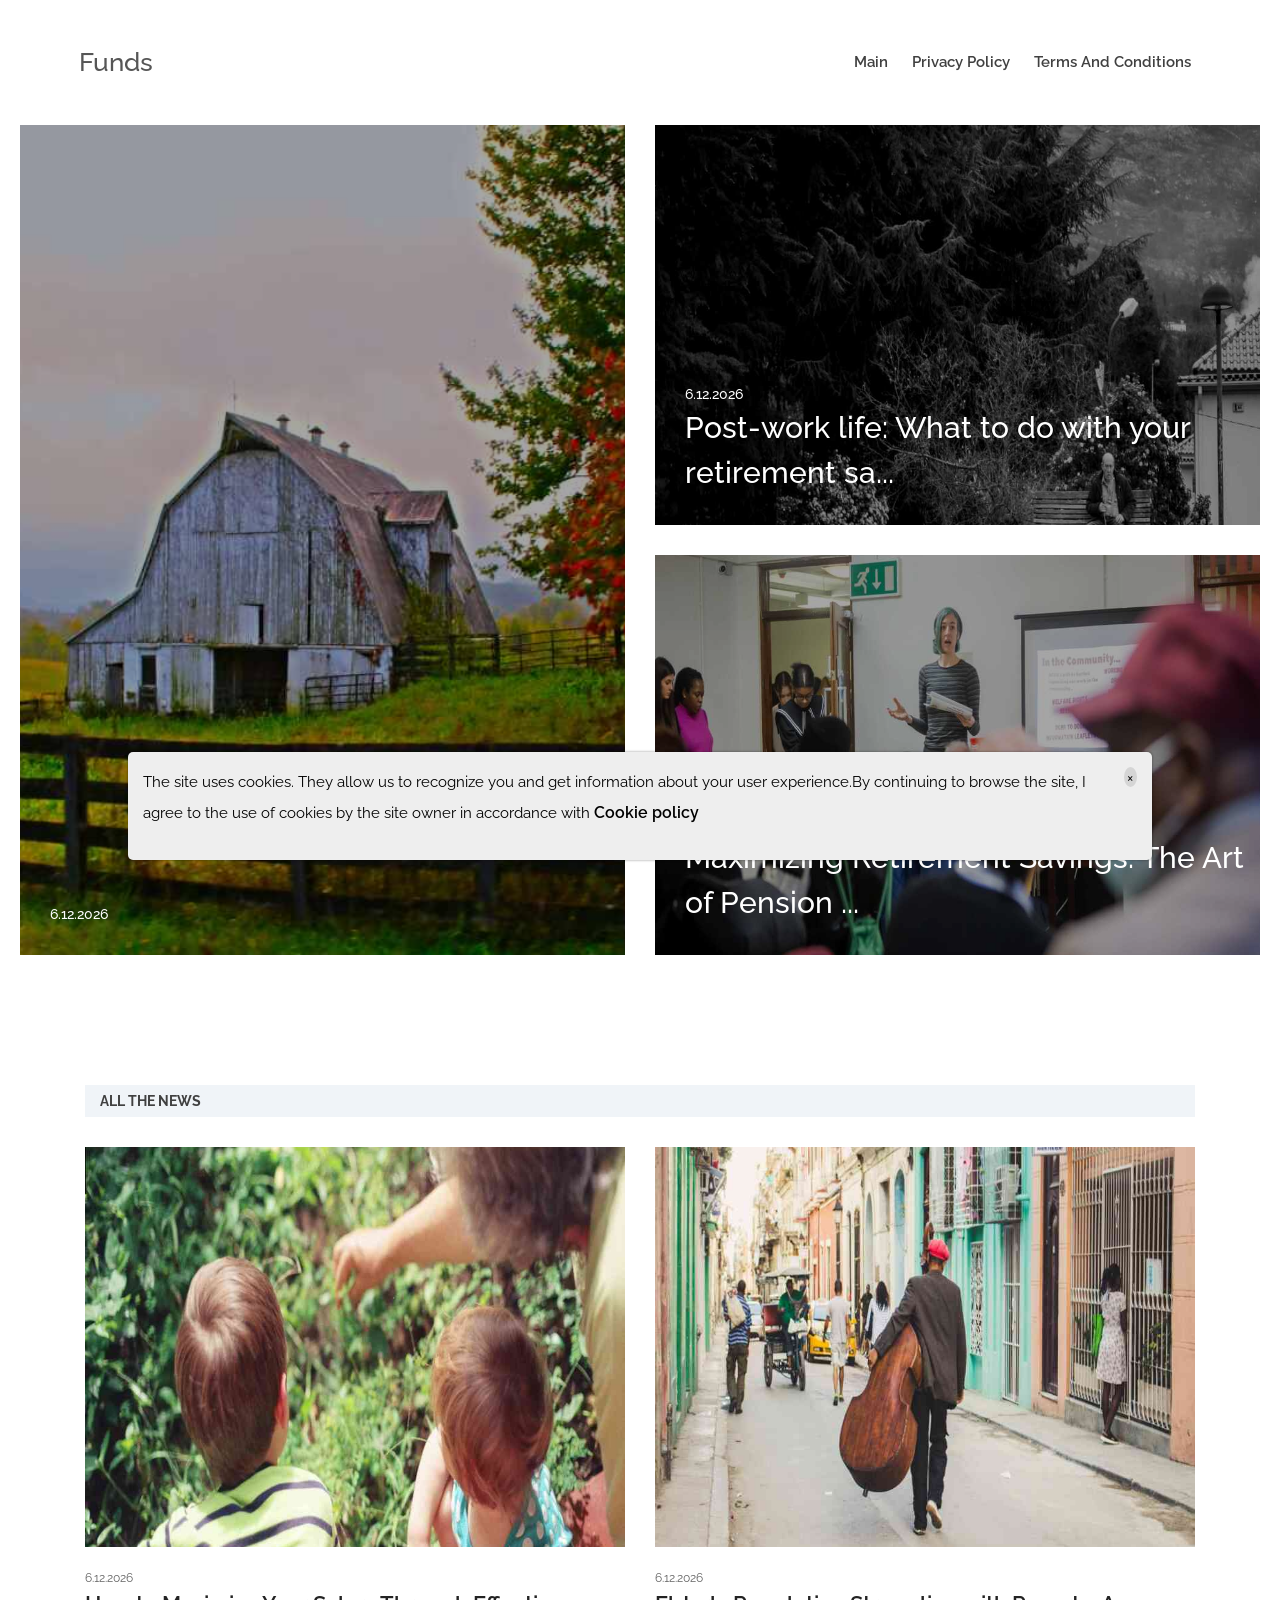
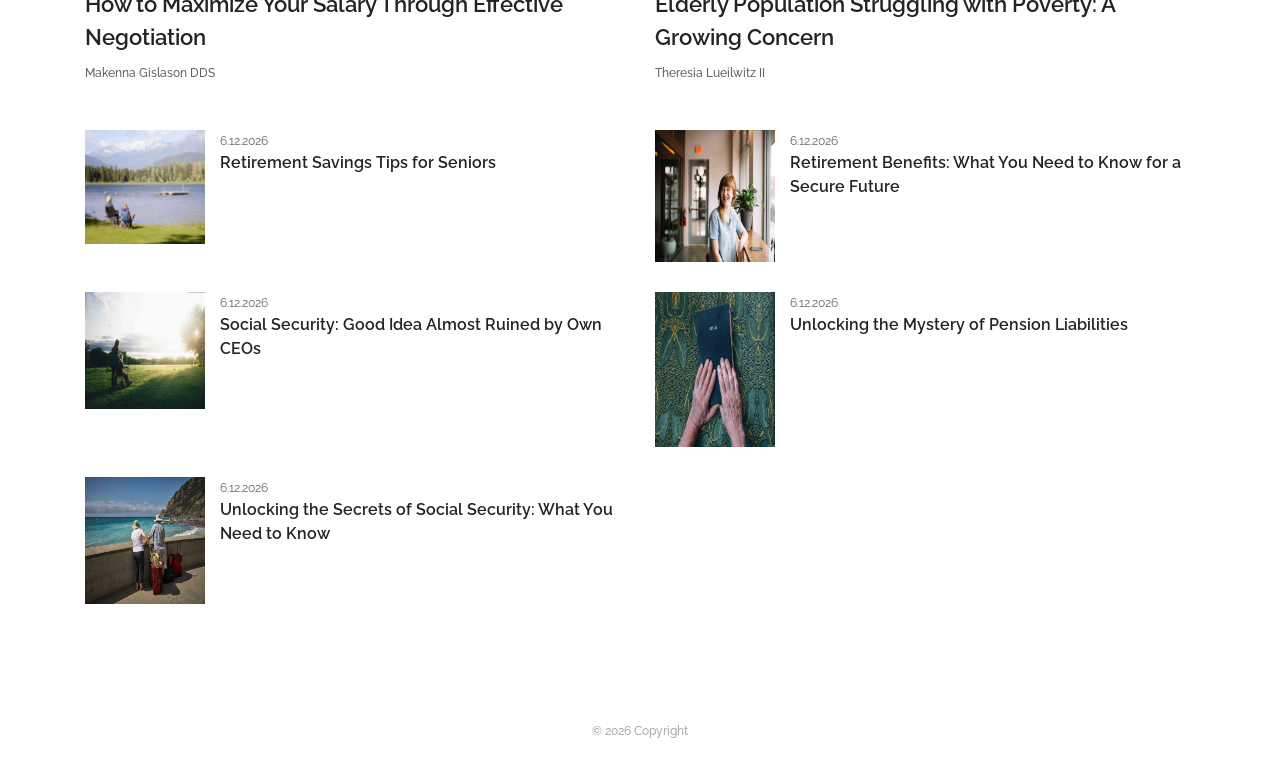
==== index.html @ 052786e4 "add static" ====
<!DOCTYPE html>
<html lang="en">
  <head>
    <meta charset="UTF-8" />
    <meta name="description" content="" />
    <meta http-equiv="X-UA-Compatible" content="IE=edge" />
    <meta name="viewport" content="width=device-width, initial-scale=1, shrink-to-fit=no" />

     
    <title>Main</title>
    <link rel="stylesheet" href="style.css" />
    <script>
      const currentDate = new Date();
      const day = currentDate.getDate();
      const month = currentDate.getMonth() + 1; // Месяцы начинаются с 0, поэтому добавляем 1
      const year = currentDate.getFullYear();

      const formattedDate = `${day}.${month}.${year}`;
    </script>
  </head>

  <body>
    <header class="header-area">
      <!-- Navbar Area -->
      <div class="newsbox-main-menu">
        <div class="classy-nav-container breakpoint-off">
          <div class="container-fluid">
            <!-- Menu -->
            <nav class="classy-navbar justify-content-between" id="newsboxNav">
              <!-- Nav brand -->
              <a href="index.html" class="nav-brand">Funds</a>

              <div class="classy-navbar-toggler">
                <span class="navbarToggler"><span></span><span></span><span></span></span>
              </div>

              <div class="classy-menu">
                <div class="classycloseIcon">
                  <div class="cross-wrap"><span class="top"></span><span class="bottom"></span></div>
                </div>

                <div class="classynav">
                  <ul>
                    <li><a href="index.html">Main</a></li>
                    <li><a href="policy.html">Privacy policy</a></li>
                    <li><a href="terms.html">Terms and conditions</a></li>
                  </ul>
                </div>
              </div>
            </nav>
          </div>
        </div>
      </div>
    </header>

    <div class="hero-area">
      <div class="hero-post-slides owl-carousel" style="display: block">
        <div class="single-slide">
          <div class="container-fluid">
            <div class="row">
              <div class="col-12 col-md-6">
                
                <div class="single-blog-post style-1">
                  <div class="blog-thumbnail bg-overlay">
                    <a href="X9coXWkHnfxTGCRBLk64l.html"><img src="./assets/images/bulksplash-amybethreed-8hrr0ifz6qa.jpg" alt="" style="width: 100%; object-fit: cover; height: 830px" /></a>
                  </div>

                  <div class="blog-content">
                    <span class="post-date">
                      <script>
                        document.write(formattedDate);
                      </script>
                    </span>
                   
                  </div>
                </div>
                

              </div>

              <div class="col-12 col-md-6">
                
                <div class="single-blog-post style-1 mb-30">
                  <div class="blog-thumbnail bg-overlay">
                    <a href="nvn5OcPuZSY.html"><img src="./assets/images/bulksplash-soph_dacosta-3axoulylhne.jpg" alt="" style="width: 100%; object-fit: cover; height: 400px" /></a>
                  </div>

                  <div class="blog-content">
                    <span class="post-date">
                      <script>
                        document.write(formattedDate);
                      </script>
                    </span>
                    <a href="nvn5OcPuZSY.html" class="post-title">Post-work life: What to do with your retirement sa...</a>
                  </div>
                </div>
                

                <div class="single-blog-post style-1 mb-30">
                  <div class="blog-thumbnail bg-overlay">
                    <a href="eeada400564b3f926e16544812fa355c.html"><img src="./assets/images/bulksplash-ageing_better-n0cycewiilw.jpg" alt="" style="width: 100%; object-fit: cover; height: 400px" /></a>
                  </div>

                  <div class="blog-content">
                    <span class="post-date">
                      <script>
                        document.write(formattedDate);
                      </script>
                    </span>
                    <a href="eeada400564b3f926e16544812fa355c.html" class="post-title">Maximizing Retirement Savings: The Art of Pension ...</a>
                  </div>
                </div>
                

              </div>
            </div>
          </div>
        </div>
      </div>
    </div>

    <section class="intro-news-area section-padding-100-0 mb-70">
      <div class="container">
        <div class="row justify-content-center">
          <div class="col-12 col-lg-12">
            <div class="intro-news-tab">
              <div class="intro-news-filter d-flex justify-content-between">
                <h6>All the news</h6>
              </div>

              <div class="tab-content" id="nav-tabContent">
                <div class="tab-pane fade show active" id="nav-1" role="tabpanel" aria-labelledby="nav1">
                  <div class="row">
                    
                    <div class="col-12 col-sm-6">
                      <div class="single-blog-post style-2 mb-5">
                        <!-- Blog Thumbnail -->
                        <div class="blog-thumbnail">
                          <a href="2YIfkb9dOx1299ZPVOqxDEo.html"><img src="./assets/images/bulksplash-nikoline_nik-rwfpxykk3qm.jpg" alt="" style="width: 100%; object-fit: cover; height: 400px" /></a>
                        </div>

                        <!-- Blog Content -->
                        <div class="blog-content">
                          <span class="post-date">
                            <script>
                              document.write(formattedDate);
                            </script></span
                          >
                          <a href="2YIfkb9dOx1299ZPVOqxDEo.html" class="post-title">How to Maximize Your Salary Through Effective Negotiation</a>
                          <a href="2YIfkb9dOx1299ZPVOqxDEo.html" class="post-author">Makenna Gislason DDS</a>
                        </div>
                      </div>
                    </div>
                    

                    <div class="col-12 col-sm-6">
                      <div class="single-blog-post style-2 mb-5">
                        <!-- Blog Thumbnail -->
                        <div class="blog-thumbnail">
                          <a href="pJlS82B5RRVjw7L6zBU3kGskbT9.html"><img src="./assets/images/bulksplash-_nnaro_-pljrql-yq88.jpg" alt="" style="width: 100%; object-fit: cover; height: 400px" /></a>
                        </div>

                        <!-- Blog Content -->
                        <div class="blog-content">
                          <span class="post-date">
                            <script>
                              document.write(formattedDate);
                            </script></span
                          >
                          <a href="pJlS82B5RRVjw7L6zBU3kGskbT9.html" class="post-title">Elderly Population Struggling with Poverty: A Growing Concern</a>
                          <a href="pJlS82B5RRVjw7L6zBU3kGskbT9.html" class="post-author">Theresia Lueilwitz II</a>
                        </div>
                      </div>
                    </div>
                    
 
                    <div class="col-12 col-sm-6">
                      <div class="single-blog-post d-flex style-4 mb-30">
                        <div class="blog-thumbnail">
                          <a href="d849999efa3d927b8e4b067b17dccede.html"><img src="./assets/images/bulksplash-harlynkingm-dgp-759-ukk.jpg" alt="" style="width: 100%; object-fit: cover" /></a>
                        </div>

                        <div class="blog-content">
                          <span class="post-date">
                            <script>
                              document.write(formattedDate);
                            </script>
                          </span>
                          <a href="d849999efa3d927b8e4b067b17dccede.html" class="post-title">Retirement Savings Tips for Seniors</a>
                        </div>
                      </div>
                    </div>
                    

                    <div class="col-12 col-sm-6">
                      <div class="single-blog-post d-flex style-4 mb-30">
                        <div class="blog-thumbnail">
                          <a href="dae2fc92134f52323530e7bca25acc47.html"><img src="./assets/images/bulksplash-brookecagle-norsyxmhgpi.jpg" alt="" style="width: 100%; object-fit: cover" /></a>
                        </div>

                        <div class="blog-content">
                          <span class="post-date">
                            <script>
                              document.write(formattedDate);
                            </script>
                          </span>
                          <a href="dae2fc92134f52323530e7bca25acc47.html" class="post-title">Retirement Benefits: What You Need to Know for a Secure Future</a>
                        </div>
                      </div>
                    </div>
                    

                    <div class="col-12 col-sm-6">
                      <div class="single-blog-post d-flex style-4 mb-30">
                        <div class="blog-thumbnail">
                          <a href="5qEQfa20kTdgpvpv5D8Kv.html"><img src="./assets/images/bulksplash-the_real_napster-vuoiqw4oeli.jpg" alt="" style="width: 100%; object-fit: cover" /></a>
                        </div>

                        <div class="blog-content">
                          <span class="post-date">
                            <script>
                              document.write(formattedDate);
                            </script>
                          </span>
                          <a href="5qEQfa20kTdgpvpv5D8Kv.html" class="post-title">Social Security: Good Idea Almost Ruined by Own CEOs</a>
                        </div>
                      </div>
                    </div>
                    

                    <div class="col-12 col-sm-6">
                      <div class="single-blog-post d-flex style-4 mb-30">
                        <div class="blog-thumbnail">
                          <a href="6a183f78c485bbb7638da15e343baa24.html"><img src="./assets/images/bulksplash-raulpetri-adwdafejfdy.jpg" alt="" style="width: 100%; object-fit: cover" /></a>
                        </div>

                        <div class="blog-content">
                          <span class="post-date">
                            <script>
                              document.write(formattedDate);
                            </script>
                          </span>
                          <a href="6a183f78c485bbb7638da15e343baa24.html" class="post-title">Unlocking the Mystery of Pension Liabilities</a>
                        </div>
                      </div>
                    </div>
                    

                    <div class="col-12 col-sm-6">
                      <div class="single-blog-post d-flex style-4 mb-30">
                        <div class="blog-thumbnail">
                          <a href="9e547dc7b454b61b831339ec06db3389.html"><img src="./assets/images/bulksplash-vidarnm-lottpqoed7c.jpg" alt="" style="width: 100%; object-fit: cover" /></a>
                        </div>

                        <div class="blog-content">
                          <span class="post-date">
                            <script>
                              document.write(formattedDate);
                            </script>
                          </span>
                          <a href="9e547dc7b454b61b831339ec06db3389.html" class="post-title">Unlocking the Secrets of Social Security: What You Need to Know</a>
                        </div>
                      </div>
                    </div>
                    

                  </div>
                </div>
              </div>
            </div>
          </div>
        </div>
      </div>
    </section>

    <footer class="footer-area">
      <div class="container">
        <div class="row">
          <div class="col-12">
            <div class="footer-content text-center">
              <p class="copywrite-text">
                ©
                <script>
                  document.write(new Date().getFullYear());
                </script>
                Copyright
              </p>
            </div>
          </div>
        </div>
      </div>
    </footer>

    <div class="cookie-banner">
      <p style="color: #000000">
        The site uses cookies. They allow us to recognize you and get information about your user experience.By continuing to browse the site, I agree to the use of cookies by the site owner in accordance with 
        <a target="_blank" href="https://en.wikipedia.org/wiki/HTTP_cookie">Cookie policy</a>
      </p>

      <button class="close-cookie">×</button>
    </div>

    <script>
      window.onload = function () {
        $('.close-cookie').click(function () {
          $('.cookie-banner').fadeOut();
        });
      };
    </script>

    <script>
      let elems = document.querySelectorAll('.server-name');
      elems.forEach((elem) => {
        elem.innerHTML = window.location.hostname;
      });
    </script>

    <script src="js/jquery-2.2.4.min.js"></script>
    <script src="js/bootstrap.min.js"></script>
  </body>
</html>
---- style.css ----
@import url('https://fonts.googleapis.com/css?family=Raleway:200,300,400,500,600,700,800,900');
/* :: 2.0 Import All CSS */
@import url(css/bootstrap.min.css);
@import url(css/classy-nav.css);
@import url(css/owl.carousel.min.css);
/* :: 3.0 Base CSS */
* {
  margin: 0;
  padding: 0;
}

body {
  font-family: 'Raleway', sans-serif;
  font-size: 14px;
}

h1,
h2,
h3,
h4,
h5,
h6 {
  font-family: 'Raleway', sans-serif;
  color: #000000;
  line-height: 1.3;
  font-weight: 700;
}

p {
  font-family: 'Raleway', sans-serif;
  color: #858585;
  font-size: 15px;
  line-height: 2;
  font-weight: 400;
}

a,
a:hover,
a:focus {
  -webkit-transition-duration: 500ms;
  transition-duration: 500ms;
  text-decoration: none;
  outline: 0 solid transparent;
  color: #000000;
  font-weight: 600;
  font-size: 16px;
  font-family: 'Raleway', sans-serif;
}

ul,
ol {
  margin: 0;
}
ul li,
ol li {
  list-style: none;
}

img {
  height: auto;
  max-width: 100%;
}

/* :: 3.1.0 Spacing */
.mt-15 {
  margin-top: 15px !important;
}

.mt-30 {
  margin-top: 30px !important;
}

.mt-50 {
  margin-top: 50px !important;
}

.mt-70 {
  margin-top: 70px !important;
}

.mt-100 {
  margin-top: 100px !important;
}

.mb-15 {
  margin-bottom: 15px !important;
}

.mb-30 {
  margin-bottom: 30px !important;
}

.mb-50 {
  margin-bottom: 50px !important;
}

.mb-70 {
  margin-bottom: 70px !important;
}

.mb-100 {
  margin-bottom: 100px !important;
}

.ml-15 {
  margin-left: 15px !important;
}

.ml-30 {
  margin-left: 30px !important;
}

.ml-50 {
  margin-left: 50px !important;
}

.mr-15 {
  margin-right: 15px !important;
}

.mr-30 {
  margin-right: 30px !important;
}

.mr-50 {
  margin-right: 50px !important;
}

/* :: 3.2.0 Height */
.height-400 {
  height: 400px !important;
}

.height-500 {
  height: 500px !important;
}

.height-600 {
  height: 600px !important;
}

.height-700 {
  height: 700px !important;
}

.height-800 {
  height: 800px !important;
}

/* :: 3.3.0 Section Padding */
.section-padding-100 {
  padding-top: 100px;
  padding-bottom: 100px;
}

.section-padding-100-0 {
  padding-top: 100px;
  padding-bottom: 0;
}

.section-padding-0-100 {
  padding-top: 0;
  padding-bottom: 100px;
}

.section-padding-100-70 {
  padding-top: 100px;
  padding-bottom: 70px;
}

/* :: 3.4.0 Preloader */
.preloader {
  background-color: #ffffff;
  width: 100%;
  height: 100%;
  position: fixed;
  top: 0;
  left: 0;
  right: 0;
  z-index: 99999;
}
.preloader .lds-ellipsis {
  display: inline-block;
  position: relative;
  width: 64px;
  height: 64px;
}
.preloader .lds-ellipsis div {
  position: absolute;
  top: 27px;
  width: 11px;
  height: 11px;
  border-radius: 50%;
  background: #000000;
  animation-timing-function: cubic-bezier(0, 1, 1, 0);
}
.preloader .lds-ellipsis div:nth-child(1) {
  left: 6px;
  -webkit-animation: lds-ellipsis1 0.6s infinite;
  animation: lds-ellipsis1 0.6s infinite;
}
.preloader .lds-ellipsis div:nth-child(2) {
  left: 6px;
  -webkit-animation: lds-ellipsis2 0.6s infinite;
  animation: lds-ellipsis2 0.6s infinite;
}
.preloader .lds-ellipsis div:nth-child(3) {
  left: 26px;
  -webkit-animation: lds-ellipsis2 0.6s infinite;
  animation: lds-ellipsis2 0.6s infinite;
}
.preloader .lds-ellipsis div:nth-child(4) {
  left: 45px;
  -webkit-animation: lds-ellipsis3 0.6s infinite;
  animation: lds-ellipsis3 0.6s infinite;
}

@-webkit-keyframes lds-ellipsis1 {
  0% {
    -webkit-transform: scale(0);
    transform: scale(0);
  }
  100% {
    -webkit-transform: scale(1);
    transform: scale(1);
  }
}
@keyframes lds-ellipsis1 {
  0% {
    -webkit-transform: scale(0);
    transform: scale(0);
  }
  100% {
    -webkit-transform: scale(1);
    transform: scale(1);
  }
}
@-webkit-keyframes lds-ellipsis3 {
  0% {
    -webkit-transform: scale(1);
    transform: scale(1);
  }
  100% {
    -webkit-transform: scale(0);
    transform: scale(0);
  }
}
@keyframes lds-ellipsis3 {
  0% {
    -webkit-transform: scale(1);
    transform: scale(1);
  }
  100% {
    -webkit-transform: scale(0);
    transform: scale(0);
  }
}
@-webkit-keyframes lds-ellipsis2 {
  0% {
    -webkit-transform: translate(0, 0);
    transform: translate(0, 0);
  }
  100% {
    -webkit-transform: translate(19px, 0);
    transform: translate(19px, 0);
  }
}
@keyframes lds-ellipsis2 {
  0% {
    -webkit-transform: translate(0, 0);
    transform: translate(0, 0);
  }
  100% {
    -webkit-transform: translate(19px, 0);
    transform: translate(19px, 0);
  }
}
/* :: 3.5.0 Miscellaneous */
.tooltip-inner {
  background-color: #ef1b48;
}

.tooltip .arrow::before {
  border-top-color: #ef1b48;
}

.bg-img {
  background-position: center center;
  background-size: cover;
  background-repeat: no-repeat;
}

.bg-white {
  background-color: #ffffff !important;
}

.bg-dark {
  background-color: #000000 !important;
}

.bg-transparent {
  background-color: transparent !important;
}

.bg-gray {
  background-color: #f0f4f8;
}

.font-bold {
  font-weight: 700;
}

.font-light {
  font-weight: 300;
}

.bg-overlay {
  position: relative;
  z-index: 2;
  background-position: center center;
  background-size: cover;
}
.bg-overlay::after {
  background-color: rgba(0, 0, 0, 0.35);
  position: absolute;
  z-index: -1;
  top: 0;
  left: 0;
  width: 100%;
  height: 100%;
  content: '';
}

.bg-fixed {
  background-attachment: fixed !important;
}

/* :: 3.6.0 ScrollUp */
#scrollUp {
  background-color: #000000;
  border-radius: 0;
  bottom: 50px;
  color: #ffffff;
  font-size: 24px;
  height: 40px;
  line-height: 40px;
  right: 50px;
  text-align: center;
  width: 40px;
  -webkit-transition-duration: 500ms;
  transition-duration: 500ms;
  box-shadow: 0 1px 5px 2px rgba(0, 0, 0, 0.15);
}
@media only screen and (max-width: 767px) {
  #scrollUp {
    right: 30px;
    bottom: 30px;
  }
}
#scrollUp:hover {
  background-color: #ef1b48;
  color: #ffffff;
}

/* :: 3.7.0 Newsbox Button */
.newsbox-btn {
  background-color: #ef1b48;
  -webkit-transition-duration: 500ms;
  transition-duration: 500ms;
  position: relative;
  z-index: 1;
  display: inline-block;
  min-width: 170px;
  height: 54px;
  color: #ffffff;
  border-radius: 0;
  padding: 0 30px;
  font-size: 18px;
  line-height: 54px;
  font-weight: 600;
  text-transform: capitalize;
}
.newsbox-btn:hover,
.newsbox-btn:focus {
  font-size: 18px;
  font-weight: 600;
  background-color: #000000;
  color: #ffffff;
}
.newsbox-btn.btn-2 {
  background-color: #2f2f2f;
  color: #ffffff;
}
.newsbox-btn.btn-2:hover,
.newsbox-btn.btn-2:focus {
  background-color: #ef1b48;
  color: #ffffff;
}
.newsbox-btn.btn-3 {
  background-color: #0b87d6;
  color: #ffffff;
}
.newsbox-btn.btn-3:hover,
.newsbox-btn.btn-3:focus {
  background-color: #ef1b48;
  color: #ffffff;
}

/* :: 4.0 Header Area CSS */
.header-area {
  position: relative;
  z-index: 1000;
  width: 100%;
}
.header-area .newsbox-main-menu {
  position: relative;
  width: 100%;
  height: 125px;
  padding: 0 5%;
}
@media only screen and (max-width: 767px) {
  .header-area .newsbox-main-menu {
    height: 90px;
  }
}
.header-area .newsbox-main-menu .classy-navbar {
  height: 125px;
  padding: 0;
}
@media only screen and (max-width: 767px) {
  .header-area .newsbox-main-menu .classy-navbar {
    height: 90px;
  }
}
.header-area .newsbox-main-menu .classy-navbar .nav-brand {
  max-width: 160px;
  margin-right: 30px;
}
@media only screen and (min-width: 992px) and (max-width: 1199px) {
  .header-area .newsbox-main-menu .classy-navbar .nav-brand {
    max-width: 130px;
    margin-right: 20px;
  }
}
@media only screen and (max-width: 767px) {
  .header-area .newsbox-main-menu .classy-navbar .nav-brand {
    max-width: 120px;
  }
}
.header-area .newsbox-main-menu .classy-navbar .classynav ul li a {
  font-weight: 600;
  text-transform: capitalize;
  font-size: 15px;
  padding: 0 10px;
  color: #404040;
}
.header-area .newsbox-main-menu .classy-navbar .classynav ul li a:hover,
.header-area .newsbox-main-menu .classy-navbar .classynav ul li a:focus {
  color: #ef1b48;
}
@media only screen and (min-width: 992px) and (max-width: 1199px) {
  .header-area .newsbox-main-menu .classy-navbar .classynav ul li a {
    font-size: 13px;
    padding: 0 10px;
  }
}
.header-area .newsbox-main-menu .classy-navbar .classynav ul li ul li a {
  color: #404040;
  font-size: 14px;
}
.header-area .newsbox-main-menu .header-add-area {
  position: relative;
  z-index: 1;
  margin-left: 50px;
}
@media only screen and (min-width: 992px) and (max-width: 1199px) {
  .header-area .newsbox-main-menu .header-add-area {
    margin-left: 20px;
    max-width: 250px;
  }
}
@media only screen and (min-width: 768px) and (max-width: 991px) {
  .header-area .newsbox-main-menu .header-add-area {
    margin-left: 0;
    margin-top: 15px;
  }
}
@media only screen and (max-width: 767px) {
  .header-area .newsbox-main-menu .header-add-area {
    margin-left: 0;
    margin-top: 15px;
  }
}

/* :: 5.0 Breaking News Area CSS */
.breaking-news-area {
  position: relative;
  z-index: 1;
  padding: 35px 4%;
  background-color: #f0f4f8;
  margin: 0 20px 20px;
}
@media only screen and (min-width: 992px) and (max-width: 1199px) {
  .breaking-news-area {
    padding: 20px 1%;
  }
}
@media only screen and (min-width: 768px) and (max-width: 991px) {
  .breaking-news-area {
    padding: 20px 1%;
  }
}
@media only screen and (max-width: 767px) {
  .breaking-news-area {
    padding: 20px 1%;
  }
}
.breaking-news-area .breaking-news-ticker {
  position: relative;
  z-index: 1;
}
.breaking-news-area .breaking-news-ticker .title {
  -webkit-box-flex: 0;
  -ms-flex: 0 0 180px;
  flex: 0 0 180px;
  max-width: 180px;
  width: 180px;
  background-color: #ef1b48;
  height: 55px;
}
@media only screen and (min-width: 768px) and (max-width: 991px) {
  .breaking-news-area .breaking-news-ticker .title {
    -webkit-box-flex: 0;
    -ms-flex: 0 0 150px;
    flex: 0 0 150px;
    max-width: 150px;
    width: 150px;
  }
}
@media only screen and (max-width: 767px) {
  .breaking-news-area .breaking-news-ticker .title {
    -webkit-box-flex: 0;
    -ms-flex: 0 0 70px;
    flex: 0 0 70px;
    max-width: 70px;
    width: 70px;
    height: 40px;
  }
}
@media only screen and (min-width: 480px) and (max-width: 767px) {
  .breaking-news-area .breaking-news-ticker .title {
    -webkit-box-flex: 0;
    -ms-flex: 0 0 100px;
    flex: 0 0 100px;
    max-width: 100px;
    width: 100px;
  }
}
.breaking-news-area .breaking-news-ticker .title h6 {
  font-size: 18px;
  margin-bottom: 0;
  line-height: 1;
  color: #ffffff;
  text-align: center;
  line-height: 55px;
}
@media only screen and (max-width: 767px) {
  .breaking-news-area .breaking-news-ticker .title h6 {
    line-height: 40px;
    font-size: 12px;
  }
}
.breaking-news-area .breaking-news-ticker .ticker {
  width: 100%;
  text-align: left;
  position: relative;
  overflow: hidden;
  padding: 0 20px;
  -webkit-box-flex: 0;
  -ms-flex: 0 0 calc(100% - 180px);
  flex: 0 0 calc(100% - 180px);
  max-width: calc(100% - 180px);
  width: calc(100% - 180px);
}
@media only screen and (max-width: 767px) {
  .breaking-news-area .breaking-news-ticker .ticker {
    padding: 0 10px;
    -webkit-box-flex: 0;
    -ms-flex: 0 0 calc(100% - 70px);
    flex: 0 0 calc(100% - 70px);
    max-width: calc(100% - 70px);
    width: calc(100% - 70px);
  }
}
@media only screen and (min-width: 480px) and (max-width: 767px) {
  .breaking-news-area .breaking-news-ticker .ticker {
    padding: 0 10px;
    -webkit-box-flex: 0;
    -ms-flex: 0 0 calc(100% - 100px);
    flex: 0 0 calc(100% - 100px);
    max-width: calc(100% - 100px);
    width: calc(100% - 100px);
  }
}
.breaking-news-area .breaking-news-ticker .ticker ul {
  width: 100%;
  position: relative;
  z-index: 1;
}
.breaking-news-area .breaking-news-ticker .ticker ul li {
  display: none;
  width: 100%;
}
.breaking-news-area .breaking-news-ticker .ticker ul li a {
  display: block;
  font-size: 16px;
  color: #404040;
  height: 38px;
  line-height: 38px;
}
@media only screen and (max-width: 767px) {
  .breaking-news-area .breaking-news-ticker .ticker ul li a {
    font-size: 12px;
  }
}
.breaking-news-area .breaking-news-ticker .ticker ul li a:hover,
.breaking-news-area .breaking-news-ticker .ticker ul li a:focus {
  color: #ef1b48;
}

/* :: 6.0 Hero Area CSS */
.hero-area {
  position: relative;
  z-index: 1;
  padding: 0 5px;
}

/* :: 7.0 Footer Area CSS */
.footer-area {
  position: relative;
  z-index: 1;
}
.footer-area .footer-logo {
  position: relative;
  z-index: 10;
  text-align: center;
  width: 100%;
}
.footer-area .footer-logo a {
  display: inline-block;
  background-color: #ffffff;
  padding: 0 10px;
}
.footer-area .footer-logo::after {
  position: absolute;
  width: 100%;
  content: '';
  background-color: #d6dfe2;
  height: 2px;
  top: 50%;
  left: 0;
  right: 0;
  margin-top: -1px;
  z-index: -1;
}
.footer-area .footer-nav {
  position: relative;
  z-index: 1;
  margin-bottom: 60px;
  display: block;
}
.footer-area .footer-nav ul {
  display: -webkit-box;
  display: -ms-flexbox;
  display: flex;
  -webkit-box-align: center;
  -ms-flex-align: center;
  -ms-grid-row-align: center;
  align-items: center;
  -webkit-box-pack: center;
  -ms-flex-pack: center;
  justify-content: center;
}
.footer-area .footer-nav li a {
  color: #404040;
  font-size: 16px;
  padding: 0 40px;
}
@media only screen and (min-width: 768px) and (max-width: 991px) {
  .footer-area .footer-nav li a {
    padding: 0 20px;
  }
}
@media only screen and (max-width: 767px) {
  .footer-area .footer-nav li a {
    font-size: 14px;
    padding: 0 5px;
  }
}
@media only screen and (min-width: 576px) and (max-width: 767px) {
  .footer-area .footer-nav li a {
    font-size: 15px;
    padding: 0 20px;
  }
}
.footer-area .footer-nav li a:hover,
.footer-area .footer-nav li a:focus {
  color: #ef1b48;
}
.footer-area .footer-social-info {
  position: relative;
  z-index: 1;
  display: block;
  margin-bottom: 30px;
}
.footer-area .footer-social-info a {
  display: inline-block;
  padding: 0 15px;
  font-size: 14px;
  color: #404040;
}
.footer-area .copywrite-text {
  font-size: 12px;
  margin-bottom: 0;
  color: #a9a9a9;
  font-weight: 500;
  padding: 15px 0;
}
.footer-area .copywrite-text a {
  color: #a9a9a9;
  font-size: 12px;
  font-weight: 500;
}
.footer-area .copywrite-text a:hover,
.footer-area .copywrite-text a:focus {
  color: #ef1b48;
}

/* :: 8.0 Footer Add Area */
.big-add-area {
  position: relative;
  z-index: 1;
  padding: 0 4%;
}
.big-add-area img {
  width: 100%;
}

/* :: 9.0 Blog Area CSS */
.single-blog-post {
  position: relative;
  z-index: 1;
  overflow: hidden;
  -webkit-transition-duration: 500ms;
  transition-duration: 500ms;
}
.single-blog-post.style-1 .blog-thumbnail {
  position: relative;
  z-index: 1;
  -webkit-transition-duration: 500ms;
  transition-duration: 500ms;
}
.single-blog-post.style-1 .blog-thumbnail img {
  width: 100%;
  -webkit-transition-duration: 800ms;
  transition-duration: 800ms;
}
.single-blog-post.style-1 .blog-thumbnail.bg-overlay::after {
  z-index: 5;
}
.single-blog-post.style-1 .blog-content {
  position: absolute;
  bottom: 30px;
  left: 30px;
  z-index: 50;
}
.single-blog-post.style-1 .blog-content .post-date {
  font-size: 14px;
  color: #ffffff;
  font-weight: 500;
  display: block;
  -webkit-transition-duration: 500ms;
  transition-duration: 500ms;
}
.single-blog-post.style-1 .blog-content .post-title {
  font-weight: 500;
  font-size: 30px;
  margin-bottom: 0;
  color: #ffffff;
  -webkit-transition-duration: 500ms;
  transition-duration: 500ms;
}
@media only screen and (min-width: 992px) and (max-width: 1199px) {
  .single-blog-post.style-1 .blog-content .post-title {
    font-size: 24px;
  }
}
@media only screen and (min-width: 768px) and (max-width: 991px) {
  .single-blog-post.style-1 .blog-content .post-title {
    font-size: 16px;
  }
}
@media only screen and (min-width: 576px) and (max-width: 767px) {
  .single-blog-post.style-1 .blog-content .post-title {
    font-size: 18px;
  }
}
@media only screen and (max-width: 767px) {
  .single-blog-post.style-1 .blog-content .post-title {
    font-size: 16px;
  }
}
.single-blog-post.style-1 .blog-content .post-title:hover,
.single-blog-post.style-1 .blog-content .post-title:focus {
  color: #ef1b48;
}
.single-blog-post.style-1:hover .blog-thumbnail img {
  -webkit-transform: scale(1.1);
  transform: scale(1.1);
}
.single-blog-post.style-2 .blog-thumbnail {
  margin-bottom: 20px;
}
.single-blog-post.style-2 .blog-thumbnail img {
  width: 100%;
}
.single-blog-post.style-2 .blog-content {
  position: relative;
  z-index: 1;
}
.single-blog-post.style-2 .blog-content .post-date {
  font-size: 12px;
  color: #636363;
  margin-bottom: 10px;
}
.single-blog-post.style-2 .blog-content .post-title {
  display: block;
  font-weight: 600;
  font-size: 22px;
  margin-bottom: 10px;
  color: #232323;
}
.single-blog-post.style-2 .blog-content .post-title:hover,
.single-blog-post.style-2 .blog-content .post-title:focus {
  color: #ef1b48;
}
.single-blog-post.style-2 .blog-content .post-author {
  display: block;
  font-size: 12px;
  color: #636363;
  font-weight: 500;
  -webkit-transition-duration: 500ms;
  transition-duration: 500ms;
}
.single-blog-post.style-2 .blog-content .post-author:hover,
.single-blog-post.style-2 .blog-content .post-author:focus {
  color: #ef1b48;
}
.single-blog-post.style-2:hover {
  -webkit-transform: translateY(-15px);
  transform: translateY(-15px);
}
.single-blog-post.style-2:hover .blog-content .post-title {
  color: #ef1b48;
}
.single-blog-post.style-3 .blog-thumbnail {
  margin-bottom: 20px;
  position: relative;
  z-index: 1;
}
.single-blog-post.style-3 .blog-thumbnail img {
  width: 100%;
}
.single-blog-post.style-3 .blog-thumbnail .video-btn {
  position: absolute;
  top: 50%;
  left: 50%;
  -webkit-transform: translate(-50%, -50%);
  transform: translate(-50%, -50%);
  width: 63px;
  height: 63px;
  background-color: #ef1b48;
  color: #ffffff;
  font-size: 24px;
  line-height: 63px;
  display: block;
  border-radius: 50%;
  text-align: center;
  margin: 0 auto 20px;
  z-index: 50;
}
.single-blog-post.style-3 .blog-thumbnail .video-btn:hover {
  background-color: #000000;
  color: #ffffff;
}
.single-blog-post.style-3 .blog-content {
  position: relative;
  z-index: 1;
}
.single-blog-post.style-3 .blog-content .post-date {
  font-size: 12px;
  color: #ffffff;
  margin-bottom: 10px;
  -webkit-transition-duration: 500ms;
  transition-duration: 500ms;
}
.single-blog-post.style-3 .blog-content .post-title {
  display: block;
  font-weight: 600;
  font-size: 22px;
  margin-bottom: 10px;
  color: #ffffff;
  -webkit-transition-duration: 500ms;
  transition-duration: 500ms;
  line-height: 1.3;
}
@media only screen and (min-width: 768px) and (max-width: 991px) {
  .single-blog-post.style-3 .blog-content .post-title {
    font-size: 18px;
  }
}
.single-blog-post.style-3 .blog-content .post-title:hover,
.single-blog-post.style-3 .blog-content .post-title:focus {
  color: #ef1b48;
}
.single-blog-post.style-3 .blog-content .post-author {
  display: block;
  font-size: 12px;
  color: #ffffff;
  -webkit-transition-duration: 500ms;
  transition-duration: 500ms;
  font-weight: 500;
}
.single-blog-post.style-3 .blog-content .post-author:hover,
.single-blog-post.style-3 .blog-content .post-author:focus {
  color: #ef1b48;
}
.single-blog-post.style-3:hover .blog-content .post-title {
  color: #ef1b48;
}
.single-blog-post.style-4 .blog-thumbnail {
  -webkit-box-flex: 0;
  -ms-flex: 0 0 120px;
  flex: 0 0 120px;
  max-width: 120px;
  width: 120px;
  margin-right: 15px;
}
.single-blog-post.style-4 .blog-thumbnail img {
  width: 100%;
}
.single-blog-post.style-4 .blog-content {
  position: relative;
  z-index: 1;
}
.single-blog-post.style-4 .blog-content .post-date {
  font-size: 12px;
  color: #636363;
  margin-bottom: 5px;
  -webkit-transition-duration: 500ms;
  transition-duration: 500ms;
}
.single-blog-post.style-4 .blog-content .post-title {
  display: block;
  font-weight: 600;
  font-size: 16px;
  margin-bottom: 0;
  color: #232323;
  -webkit-transition-duration: 500ms;
  transition-duration: 500ms;
}
.single-blog-post.style-4 .blog-content .post-title:hover,
.single-blog-post.style-4 .blog-content .post-title:focus {
  font-weight: 600;
  color: #ef1b48;
}
.single-blog-post.style-4:hover .blog-content .post-title {
  color: #ef1b48;
}
.single-blog-post.style-5 .blog-thumbnail {
  -webkit-box-flex: 0;
  -ms-flex: 0 0 45%;
  flex: 0 0 45%;
  max-width: 45%;
  width: 45%;
  margin-right: 30px;
}
.single-blog-post.style-5 .blog-thumbnail img {
  width: 100%;
}
@media only screen and (max-width: 767px) {
  .single-blog-post.style-5 .blog-thumbnail {
    -webkit-box-flex: 0;
    -ms-flex: 0 0 100%;
    flex: 0 0 100%;
    max-width: 100%;
    width: 100%;
    margin-right: 0;
    margin-bottom: 30px;
  }
}
.single-blog-post.style-5 .blog-content {
  position: relative;
  z-index: 1;
  -webkit-box-flex: 0;
  -ms-flex: 0 0 calc(55% - 30px);
  flex: 0 0 calc(55% - 30px);
  max-width: calc(55% - 30px);
  width: calc(55% - 30px);
}
@media only screen and (max-width: 767px) {
  .single-blog-post.style-5 .blog-content {
    -webkit-box-flex: 0;
    -ms-flex: 0 0 100%;
    flex: 0 0 100%;
    max-width: 100%;
    width: 100%;
  }
}
.single-blog-post.style-5 .blog-content .post-date {
  font-size: 12px;
  color: #636363;
  margin-bottom: 10px;
  -webkit-transition-duration: 500ms;
  transition-duration: 500ms;
}
.single-blog-post.style-5 .blog-content .post-title {
  display: block;
  font-weight: 600;
  font-size: 24px;
  margin-bottom: 10px;
  color: #232323;
  -webkit-transition-duration: 500ms;
  transition-duration: 500ms;
}
@media only screen and (min-width: 768px) and (max-width: 991px) {
  .single-blog-post.style-5 .blog-content .post-title {
    font-size: 18px;
  }
}
.single-blog-post.style-5 .blog-content .post-title:hover,
.single-blog-post.style-5 .blog-content .post-title:focus {
  font-weight: 600;
  color: #ef1b48;
}
.single-blog-post.style-5 .blog-content .post-author {
  font-size: 12px;
  color: #636363;
  margin-bottom: 30px;
  -webkit-transition-duration: 500ms;
  transition-duration: 500ms;
  display: block;
}
.single-blog-post.style-5:hover .blog-content .post-title {
  color: #ef1b48;
}
.single-blog-post.style-6 .blog-thumbnail {
  margin-bottom: 20px;
  position: relative;
  z-index: 1;
}
.single-blog-post.style-6 .blog-thumbnail img {
  width: 100%;
}
.single-blog-post.style-6 .blog-thumbnail .video-btn {
  position: absolute;
  top: 50%;
  left: 50%;
  -webkit-transform: translate(-50%, -50%);
  transform: translate(-50%, -50%);
  width: 44px;
  height: 44px;
  background-color: #ef1b48;
  color: #ffffff;
  font-size: 18px;
  line-height: 44px;
  display: block;
  border-radius: 50%;
  text-align: center;
  margin: 0 auto 20px;
  z-index: 50;
}
.single-blog-post.style-6 .blog-thumbnail .video-btn:hover {
  background-color: #000000;
  color: #ffffff;
}
.single-blog-post.style-6 .blog-content {
  position: relative;
  z-index: 1;
}
.single-blog-post.style-6 .blog-content .post-date {
  font-size: 12px;
  color: #a2a2a2;
  margin-bottom: 10px;
  -webkit-transition-duration: 500ms;
  transition-duration: 500ms;
}
.single-blog-post.style-6 .blog-content .post-title {
  display: block;
  font-weight: 600;
  font-size: 18px;
  margin-bottom: 0;
  color: #232323;
  -webkit-transition-duration: 500ms;
  transition-duration: 500ms;
  line-height: 1.3;
}
.single-blog-post.style-6 .blog-content .post-title:hover,
.single-blog-post.style-6 .blog-content .post-title:focus {
  font-weight: 600;
  color: #ef1b48;
}
.single-blog-post.style-6:hover .blog-content .post-title {
  color: #ef1b48;
}

.sidebar-area {
  position: relative;
  z-index: 1;
}
@media only screen and (min-width: 768px) and (max-width: 991px) {
  .sidebar-area {
    margin-top: 100px;
  }
}
@media only screen and (max-width: 767px) {
  .sidebar-area {
    margin-top: 100px;
  }
}

.single-widget-area {
  position: relative;
  z-index: 1;
}
.single-widget-area.newsletter-widget {
  background-color: #f0f4f8;
  padding: 50px 20px;
  text-align: center;
}
.single-widget-area.newsletter-widget h4 {
  margin-bottom: 25px;
}
.single-widget-area.newsletter-widget form input {
  text-align: center;
  width: 100%;
  background-color: #d4dfe3;
  height: 54px;
  font-size: 12px;
  font-style: italic;
  color: #4c4c4c;
  border: none;
  margin-bottom: 15px;
}
.single-widget-area.newsletter-widget p {
  font-size: 12px;
  font-style: italic;
}
.single-widget-area.news-widget h4 {
  margin-bottom: 60px;
}

.intro-news-filter {
  position: relative;
  z-index: 1;
  margin-bottom: 30px;
  height: 32px;
  background-color: #f0f4f8;
}
@media only screen and (max-width: 767px) {
  .intro-news-filter {
    height: 64px;
  }
}
@media only screen and (min-width: 480px) and (max-width: 767px) {
  .intro-news-filter {
    height: 32px;
  }
}
.intro-news-filter h6 {
  font-size: 14px;
  margin-bottom: 0;
  line-height: 32px;
  color: #404040;
  text-transform: uppercase;
  padding-left: 15px;
}
.intro-news-filter .nav-tabs {
  border-bottom: none;
}
.intro-news-filter .nav-tabs .nav-link {
  border: none;
  border-top-left-radius: 0;
  border-top-right-radius: 0;
  display: block;
  padding: 0 15px;
  font-size: 12px;
  color: #8a8a8a;
  text-transform: uppercase;
  line-height: 32px;
  background-color: transparent;
}
.intro-news-filter .nav-tabs .nav-link.active {
  color: #ef1b48;
}
@media only screen and (min-width: 480px) and (max-width: 767px) {
  .intro-news-filter .nav-tabs .nav-link {
    padding: 0 8px;
  }
}

.catagory-featured-post {
  position: relative;
  z-index: 1;
  height: 500px;
  padding: 35px 4%;
  background-color: #f0f4f8;
  margin: 0 20px 20px;
}
.catagory-featured-post.bg-overlay::after {
  background-color: rgba(0, 0, 0, 0.65);
}
.catagory-featured-post .post-content .tag {
  position: relative;
  z-index: 1;
  margin-bottom: 0;
  height: 45px;
  min-width: 180px;
  background-color: #31ba7e;
  color: #ffffff;
  display: inline-block;
  margin-bottom: 50px;
  text-align: center;
  -webkit-transform: skewX(-30deg);
  transform: skewX(-30deg);
}
.catagory-featured-post .post-content .tag span {
  position: absolute;
  width: 100%;
  left: 0;
  font-size: 14px;
  font-weight: 700;
  line-height: 45px;
  text-transform: uppercase;
  -webkit-transform: skew(30deg);
  transform: skew(30deg);
}
.catagory-featured-post .post-content a {
  display: block;
  color: #ffffff;
  font-size: 72px;
  line-height: 1.1;
  margin-bottom: 15px;
}
@media only screen and (min-width: 992px) and (max-width: 1199px) {
  .catagory-featured-post .post-content a {
    font-size: 48px;
  }
}
@media only screen and (min-width: 768px) and (max-width: 991px) {
  .catagory-featured-post .post-content a {
    font-size: 42px;
  }
}
@media only screen and (max-width: 767px) {
  .catagory-featured-post .post-content a {
    font-size: 24px;
  }
}
.catagory-featured-post .post-content a:hover,
.catagory-featured-post .post-content a:focus {
  color: #ef1b48;
}
.catagory-featured-post .post-content p {
  color: #ffffff;
  font-size: 15px;
}
@media only screen and (max-width: 767px) {
  .catagory-featured-post .post-content p {
    font-size: 12px;
  }
}
.catagory-featured-post .post-content .post-date {
  display: block;
  font-size: 14px;
  color: #ffffff;
}
@media only screen and (max-width: 767px) {
  .catagory-featured-post .post-content .post-date {
    font-size: 12px;
  }
}

.post-details-title-area {
  position: relative;
  z-index: 1;
  height: 500px;
  padding: 35px 4%;
  background-color: #f0f4f8;
  margin: 0 20px 20px;
}
@media only screen and (max-width: 767px) {
  .post-details-title-area {
    height: 300px;
  }
}
.post-details-title-area.bg-overlay::after {
  background-color: rgba(0, 0, 0, 0.65);
}
.post-details-title-area .post-content .tag {
  position: relative;
  z-index: 1;
  margin-bottom: 0;
  height: 45px;
  min-width: 180px;
  background-color: #d66a0b;
  color: #ffffff;
  display: inline-block;
  margin-bottom: 100px;
  text-align: center;
  -webkit-transform: skewX(-30deg);
  transform: skewX(-30deg);
}
@media only screen and (max-width: 767px) {
  .post-details-title-area .post-content .tag {
    margin-bottom: 50px;
  }
}
.post-details-title-area .post-content .tag span {
  position: absolute;
  width: 100%;
  left: 0;
  font-size: 14px;
  font-weight: 700;
  line-height: 45px;
  text-transform: uppercase;
  -webkit-transform: skew(30deg);
  transform: skew(30deg);
}
.post-details-title-area .post-content .post-title {
  display: block;
  color: #ffffff;
  font-size: 72px;
  line-height: 1.1;
  margin-bottom: 15px;
  font-weight: 700;
}
@media only screen and (min-width: 992px) and (max-width: 1199px) {
  .post-details-title-area .post-content .post-title {
    font-size: 48px;
  }
}
@media only screen and (min-width: 768px) and (max-width: 991px) {
  .post-details-title-area .post-content .post-title {
    font-size: 42px;
  }
}
@media only screen and (max-width: 767px) {
  .post-details-title-area .post-content .post-title {
    font-size: 24px;
  }
}
.post-details-title-area .post-content p {
  color: #ffffff;
  font-size: 15px;
}
.post-details-title-area .post-content .post-date {
  display: block;
  font-size: 14px;
  color: #ffffff;
}
@media only screen and (max-width: 767px) {
  .post-details-title-area .post-content .post-date {
    font-size: 12px;
  }
}

.hero-contact-area {
  position: relative;
  z-index: 1;
  height: 500px;
  padding: 35px 4%;
  background-color: #f0f4f8;
  margin: 0 20px 20px;
}
.hero-contact-area.bg-overlay::after {
  background-color: rgba(0, 0, 0, 0.65);
}
@media only screen and (max-width: 767px) {
  .hero-contact-area {
    height: 300px;
  }
}
.hero-contact-area .post-content .tag {
  position: relative;
  z-index: 1;
  margin-bottom: 0;
  height: 45px;
  min-width: 180px;
  background-color: #0b87d6;
  color: #ffffff;
  display: inline-block;
  margin-bottom: 100px;
  text-align: center;
  -webkit-transform: skewX(-30deg);
  transform: skewX(-30deg);
}
@media only screen and (max-width: 767px) {
  .hero-contact-area .post-content .tag {
    margin-bottom: 50px;
  }
}
.hero-contact-area .post-content .tag span {
  position: absolute;
  width: 100%;
  left: 0;
  font-size: 14px;
  font-weight: 700;
  line-height: 45px;
  text-transform: uppercase;
  -webkit-transform: skew(30deg);
  transform: skew(30deg);
}
.hero-contact-area .post-content .post-title {
  display: block;
  color: #ffffff;
  font-size: 72px;
  line-height: 1.1;
  margin-bottom: 15px;
  font-weight: 700;
}
@media only screen and (min-width: 992px) and (max-width: 1199px) {
  .hero-contact-area .post-content .post-title {
    font-size: 48px;
  }
}
@media only screen and (min-width: 768px) and (max-width: 991px) {
  .hero-contact-area .post-content .post-title {
    font-size: 42px;
  }
}
@media only screen and (max-width: 767px) {
  .hero-contact-area .post-content .post-title {
    font-size: 24px;
  }
}
.hero-contact-area .post-content p {
  color: #ffffff;
  font-size: 15px;
}
.hero-contact-area .post-content .post-date {
  display: block;
  font-size: 14px;
  color: #ffffff;
}
@media only screen and (max-width: 767px) {
  .hero-contact-area .post-content .post-date {
    font-size: 12px;
  }
}

.post-details-content {
  position: relative;
  z-index: 1;
}
.post-details-content p {
  margin-bottom: 30px;
}

.comment_area {
  border-bottom: 1px solid #eaeaea;
  padding-bottom: 50px;
}
.comment_area .comment-content .comment-author {
  -webkit-box-flex: 0;
  -ms-flex: 0 0 51px;
  flex: 0 0 51px;
  min-width: 51px;
  margin-right: 45px;
  height: 51px;
  border-radius: 50%;
}
@media only screen and (max-width: 767px) {
  .comment_area .comment-content .comment-author {
    margin-right: 15px;
  }
}
.comment_area .comment-content .comment-author img {
  border-radius: 50%;
}
.comment_area .comment-content .comment-meta {
  margin-bottom: 30px;
}
.comment_area .comment-content .comment-meta .post-author,
.comment_area .comment-content .comment-meta .post-date,
.comment_area .comment-content .comment-meta .reply {
  position: relative;
  z-index: 1;
  margin-bottom: 5px;
  display: inline-block;
  font-size: 14px;
  color: #232323;
  margin-right: 30px;
}
@media only screen and (max-width: 767px) {
  .comment_area .comment-content .comment-meta .post-author,
  .comment_area .comment-content .comment-meta .post-date,
  .comment_area .comment-content .comment-meta .reply {
    font-size: 12px;
    margin-right: 15px;
  }
}
.comment_area .comment-content .comment-meta .post-author::after,
.comment_area .comment-content .comment-meta .post-date::after,
.comment_area .comment-content .comment-meta .reply::after {
  position: absolute;
  top: 0;
  right: -16px;
  content: '|';
  z-index: 1;
}
@media only screen and (max-width: 767px) {
  .comment_area .comment-content .comment-meta .post-author::after,
  .comment_area .comment-content .comment-meta .post-date::after,
  .comment_area .comment-content .comment-meta .reply::after {
    right: -8px;
  }
}
.comment_area .comment-content .comment-meta .post-author:hover,
.comment_area .comment-content .comment-meta .post-date:hover,
.comment_area .comment-content .comment-meta .reply:hover {
  color: #ef1b48;
}
.comment_area .comment-content .comment-meta .reply {
  margin-right: 0;
}
.comment_area .comment-content .comment-meta .reply::after {
  display: none;
}
.comment_area .comment-content .comment-meta p {
  margin-bottom: 15px;
  font-size: 14px;
  line-height: 2;
  font-weight: 500;
}
.comment_area .single_comment_area {
  margin-bottom: 30px;
}
.comment_area .single_comment_area:last-of-type {
  margin-bottom: 0;
}
.comment_area .children .single_comment_area {
  margin-left: 50px;
  margin-top: 30px;
}

/* :: 10.0 Video Area CSS */
.featured-video-area {
  position: relative;
  z-index: 1;
  width: 100%;
  height: 430px;
}
.featured-video-area .video-btn {
  width: 63px;
  height: 63px;
  background-color: #ef1b48;
  color: #ffffff;
  font-size: 24px;
  line-height: 63px;
  display: block;
  border-radius: 50%;
  text-align: center;
  margin: 0 auto 20px;
}
.featured-video-area .video-btn:hover {
  background-color: #000000;
  color: #ffffff;
}
.featured-video-area .published-date {
  font-size: 14px;
  color: #ffffff;
  font-weight: 500;
  display: block;
}
.featured-video-area .video-title {
  font-weight: 500;
  font-size: 36px;
  margin-bottom: 0;
  color: #ffffff;
}
@media only screen and (max-width: 767px) {
  .featured-video-area .video-title {
    font-size: 24px;
  }
}

.video-slideshow {
  position: relative;
  z-index: 5;
  border-top: 2px solid #ef1b48;
}
.video-slideshow::after {
  position: absolute;
  width: 100%;
  height: 100%;
  top: 0;
  left: 0;
  background-color: rgba(0, 0, 0, 0.7);
  content: '';
  z-index: -1;
}

.video-slides {
  position: relative;
  z-index: 1;
}
.video-slides .owl-prev,
.video-slides .owl-next {
  position: absolute;
  width: 40px;
  height: 40px;
  border-radius: 50%;
  top: 50%;
  margin-top: -20px;
  font-size: 18px;
  color: #ffffff;
  background-color: #ef1b48;
  left: -20px;
  text-align: center;
  -webkit-transition-duration: 500ms;
  transition-duration: 500ms;
  line-height: 40px;
  opacity: 0;
  visibility: hidden;
}
@media only screen and (max-width: 767px) {
  .video-slides .owl-prev,
  .video-slides .owl-next {
    left: -10px;
  }
}
.video-slides .owl-prev:hover,
.video-slides .owl-next:hover {
  background-color: #000000;
  color: #ffffff;
}
.video-slides .owl-next {
  left: auto;
  right: -20px;
}
@media only screen and (max-width: 767px) {
  .video-slides .owl-next {
    right: -10px;
  }
}
.video-slides:hover .owl-next,
.video-slides:hover .owl-prev {
  opacity: 1;
  visibility: visible;
}

/* :: 11.0 Contact Area CSS */
.contact-content {
  position: relative;
  z-index: 2;
}
.contact-content .contact-social-info a {
  display: inline-block;
  margin-right: 20px;
  font-size: 14px;
  color: #000000;
}
.contact-content .contact-social-info a:hover,
.contact-content .contact-social-info a:focus {
  color: #ef1b48;
}
.contact-content .single-contact-info {
  position: relative;
  margin-bottom: 20px;
}
.contact-content .single-contact-info:last-child {
  margin-bottom: 0;
}
.contact-content .single-contact-info p {
  font-size: 15px;
  margin-bottom: 0;
}
.contact-content .single-contact-info .icon {
  -webkit-box-flex: 0;
  -ms-flex: 0 0 25px;
  flex: 0 0 25px;
  max-width: 25px;
  width: 25px;
}

.contact-form-area .form-control {
  position: relative;
  z-index: 2;
  height: 54px;
  width: 100%;
  background-color: #f0f4f8;
  font-size: 12px;
  margin-bottom: 15px;
  border: none;
  border-radius: 0;
  padding: 15px 30px;
  font-weight: 500;
  color: #aeaeae;
  -webkit-transition-duration: 500ms;
  transition-duration: 500ms;
}
.contact-form-area .form-control:focus {
  box-shadow: none;
}
.contact-form-area textarea.form-control {
  height: 250px;
}

.map-area {
  position: relative;
  z-index: 2;
}
.map-area iframe {
  width: 100%;
  height: 400px;
  border: none;
  margin-bottom: 0;
}
@media only screen and (max-width: 767px) {
  .map-area iframe {
    height: 300px;
  }
}

/* :: 12.0 Elements Area CSS */
.elements-title {
  position: relative;
  z-index: 1;
}
.elements-title h2 {
  font-size: 24px;
}

/* :: 12.1.0 Cool Facts CSS */
.single-cool-fact {
  position: relative;
  z-index: 1;
  text-align: center;
}
.single-cool-fact .scf-icon {
  position: relative;
  z-index: 1;
  margin-bottom: 30px;
}
.single-cool-fact .scf-text h2 {
  font-size: 48px;
  margin-bottom: 25px;
  color: #2f2f2f;
  font-weight: 500;
}
@media only screen and (min-width: 992px) and (max-width: 1199px) {
  .single-cool-fact .scf-text h2 {
    font-size: 42px;
  }
}
@media only screen and (min-width: 768px) and (max-width: 991px) {
  .single-cool-fact .scf-text h2 {
    font-size: 36px;
  }
}
@media only screen and (max-width: 767px) {
  .single-cool-fact .scf-text h2 {
    font-size: 30px;
  }
}
.single-cool-fact .scf-text p {
  font-size: 15px;
  margin-bottom: 0;
  color: #858585;
  line-height: 1;
}

/* :: 12.2.0 Accordians Area CSS */
.single-accordion.panel {
  background-color: #ffffff;
  border: 0 solid transparent;
  border-radius: 4px;
  box-shadow: 0 0 0 transparent;
  margin-bottom: 15px;
}
.single-accordion:last-of-type {
  margin-bottom: 0;
}
.single-accordion h6 {
  margin-bottom: 0;
}
.single-accordion h6 a {
  background-color: #000000;
  border-radius: 0;
  color: #ffffff;
  display: block;
  margin: 0;
  padding: 20px 70px 20px 30px;
  position: relative;
  font-size: 14px;
  text-transform: capitalize;
  border: 1px solid #000000;
}
.single-accordion h6 a span {
  background: transparent;
  -webkit-transition-duration: 500ms;
  transition-duration: 500ms;
  font-size: 10px;
  position: absolute;
  right: 0;
  text-align: center;
  top: 0;
  width: 58px;
  height: 100%;
  color: #ffffff;
  line-height: 58px;
}
.single-accordion h6 a span.accor-open {
  opacity: 0;
}
.single-accordion h6 a.collapsed {
  -webkit-transition-duration: 500ms;
  transition-duration: 500ms;
  background-color: transparent;
  color: #232323;
}
.single-accordion h6 a.collapsed span {
  color: #000000;
}
.single-accordion h6 a.collapsed span.accor-close {
  opacity: 0;
}
.single-accordion h6 a.collapsed span.accor-open {
  opacity: 1;
}
.single-accordion .accordion-content {
  border-top: 0 solid transparent;
  box-shadow: none;
}
.single-accordion .accordion-content p {
  padding: 20px 15px 5px;
  margin-bottom: 0;
}

/* :: 12.3.0 Skill Area CSS */
.single-skils-area {
  position: relative;
  z-index: 1;
  text-align: center;
}
.single-skils-area .circle {
  position: relative;
  z-index: 10;
  margin-bottom: 15px;
}
.single-skils-area .skills-text {
  position: absolute;
  top: 50%;
  left: 50%;
  text-align: center;
  -webkit-transform: translate(-50%, -50%);
  transform: translate(-50%, -50%);
}
.single-skils-area .skills-text span {
  font-size: 24px;
  color: #232323;
  font-weight: 500;
}
.single-skils-area p {
  font-size: 15px;
  color: #858585;
  line-height: 1;
  margin-bottom: 0;
}

/* :: 12.4.0 Tabs Area CSS */
.newsbox-tabs-content {
  position: relative;
  z-index: 1;
}
.newsbox-tabs-content .nav-tabs {
  border-bottom: none;
  margin-bottom: 15px;
}
.newsbox-tabs-content .nav-tabs .nav-link {
  background-color: transparent;
  border: 1px solid #000000;
  padding: 0 20px;
  height: 58px;
  line-height: 58px;
  color: #232323;
  margin: 0 2px;
  border-radius: 0;
  font-size: 14px;
}
@media only screen and (min-width: 992px) and (max-width: 1199px) {
  .newsbox-tabs-content .nav-tabs .nav-link {
    padding: 0 15px;
    font-size: 12px;
  }
}
@media only screen and (max-width: 767px) {
  .newsbox-tabs-content .nav-tabs .nav-link {
    padding: 0 15px;
    font-size: 12px;
    margin-bottom: 5px;
  }
}
@media only screen and (min-width: 480px) and (max-width: 767px) {
  .newsbox-tabs-content .nav-tabs .nav-link {
    padding: 0 15px;
  }
}
.newsbox-tabs-content .nav-tabs .nav-link.active {
  background-color: #000000;
  color: #ffffff;
}
.newsbox-tabs-content .newsbox-tab-text {
  position: relative;
  z-index: 1;
  padding-top: 10px;
}
.newsbox-tabs-content .newsbox-tab-text p {
  margin-bottom: 0;
}
.newsbox-tabs-content .tab-content h6 {
  font-size: 18px;
}
.cookie-banner {
  position: fixed;
  display: flex;
  bottom: 40px;
  left: 10%;
  right: 10%;
  width: 80%;
  padding: 15px 15px;
  align-items: start;
  justify-content: space-between;
  background-color: #eee;
  border-radius: 5px;
  box-shadow: 0 0 2px 1px rgba(0, 0, 0, 0.2);
  z-index: 10000;
}

.close-cookie {
  display: flex;
  align-items: center;
  justify-content: center;
  height: 20px;
  width: 20px;
  background-color: #d5d5d5;
  border: none;
  color: #000000;
  border-radius: 50%;
  cursor: pointer;
  transition: 0.3s;
}

.reviews-rating .checked {
  color: gold !important;
}
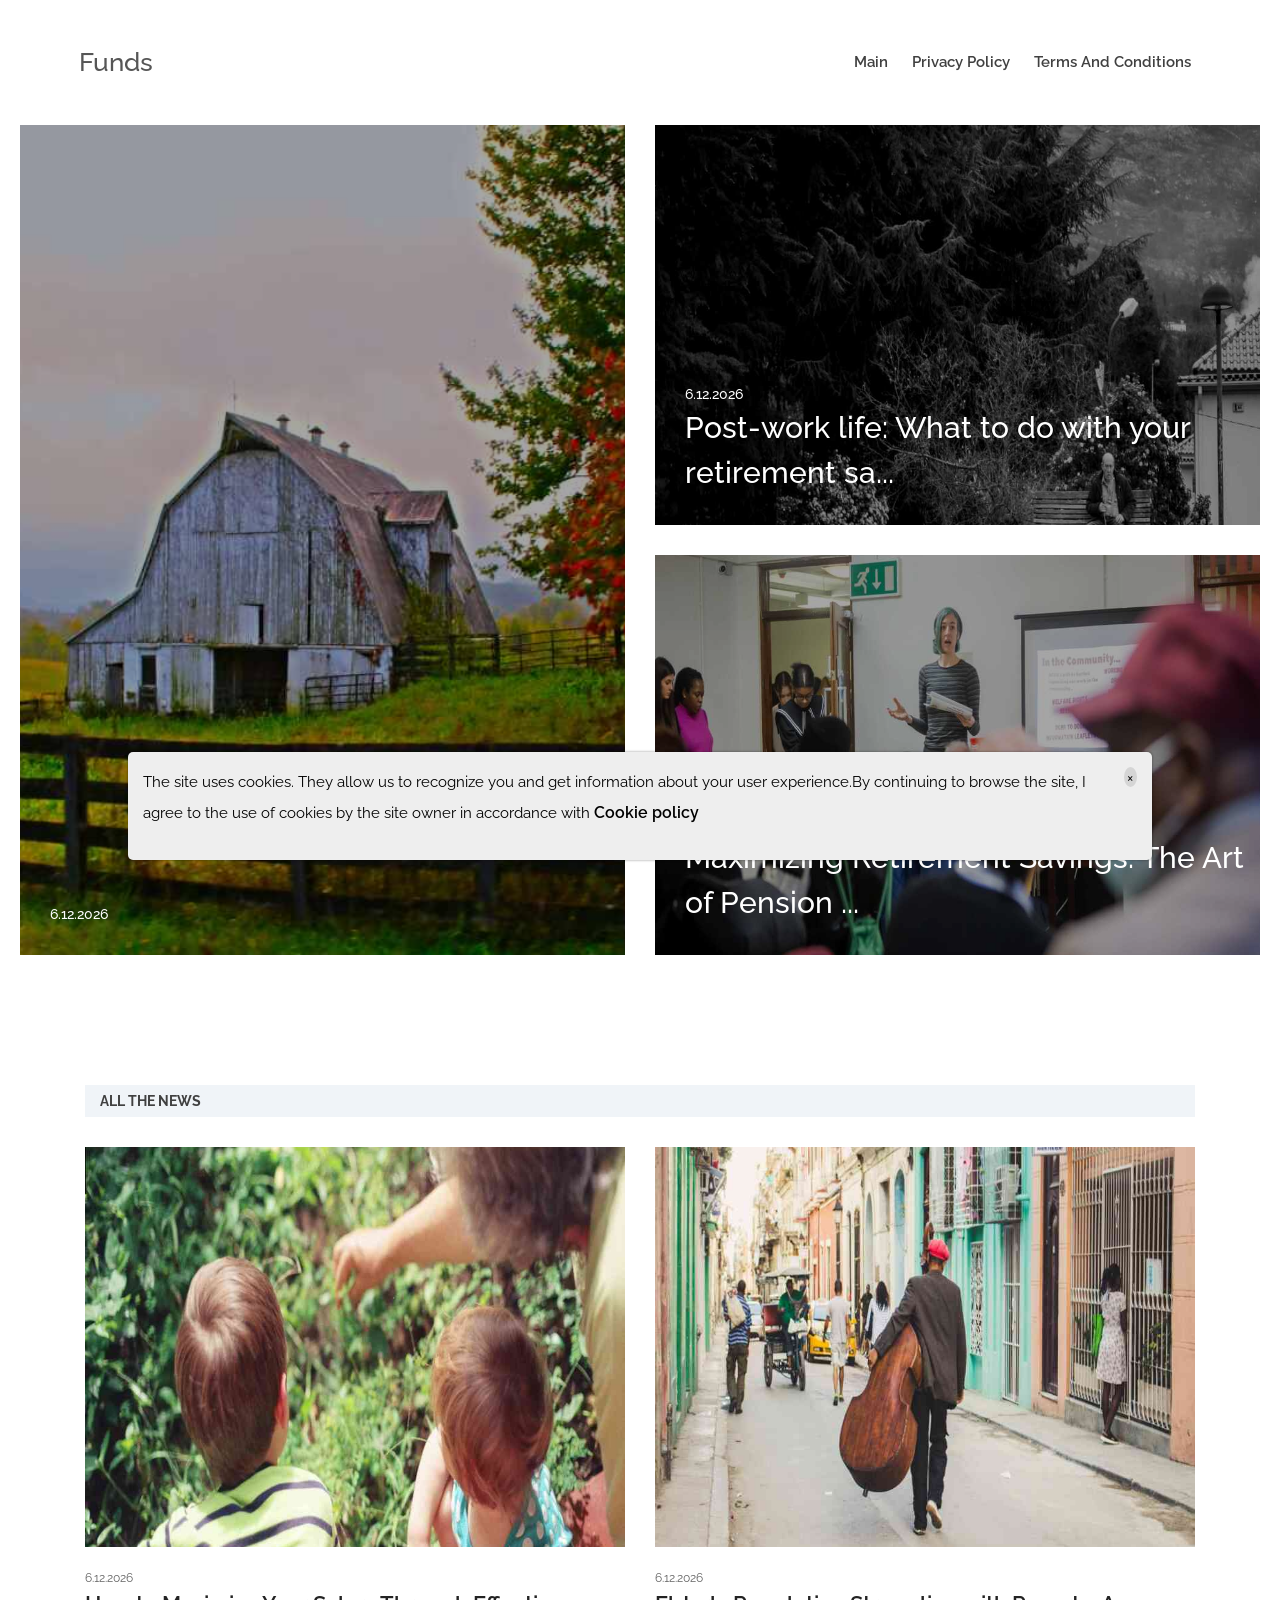
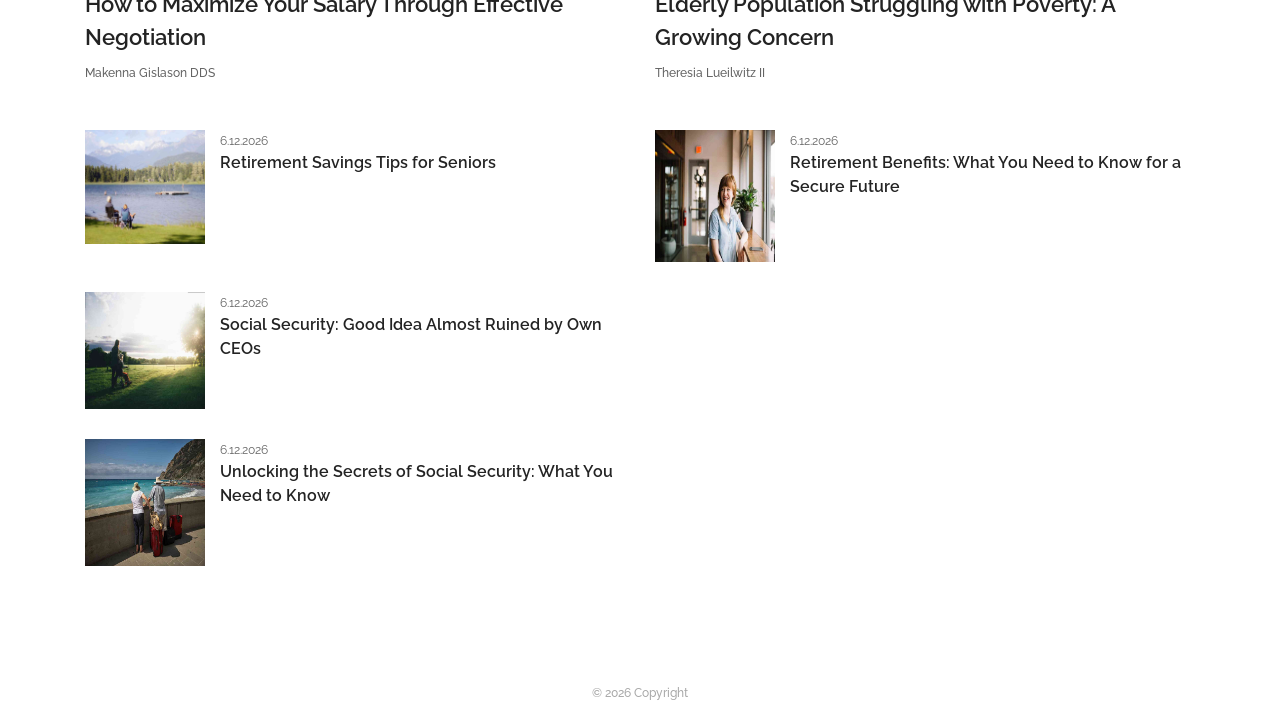
==== commit b918de4d: "add ico" ====
--- a/index.html
+++ b/index.html
@@ -7,8 +7,9 @@
     <meta name="viewport" content="width=device-width, initial-scale=1, shrink-to-fit=no" />
 
      
-    <title>Main</title>
+    <title>News</title>
     <link rel="stylesheet" href="style.css" />
+    <link rel="icon" href="./static/iconfinder-7-avatar-2754582_120519.ico" type="image/x-icon">
     <script>
       const currentDate = new Date();
       const day = currentDate.getDate();
@@ -230,17 +231,9 @@
 
                     <div class="col-12 col-sm-6">
                       <div class="single-blog-post d-flex style-4 mb-30">
-                        <div class="blog-thumbnail">
-                          <a href="6a183f78c485bbb7638da15e343baa24.html"><img src="./assets/images/bulksplash-raulpetri-adwdafejfdy.jpg" alt="" style="width: 100%; object-fit: cover" /></a>
-                        </div>
-
-                        <div class="blog-content">
-                          <span class="post-date">
-                            <script>
-                              document.write(formattedDate);
-                            </script>
-                          </span>
-                          <a href="6a183f78c485bbb7638da15e343baa24.html" class="post-title">Unlocking the Mystery of Pension Liabilities</a>
+                        <div class="blog-content">
+                          </span>
+                          
                         </div>
                       </div>
                     </div>
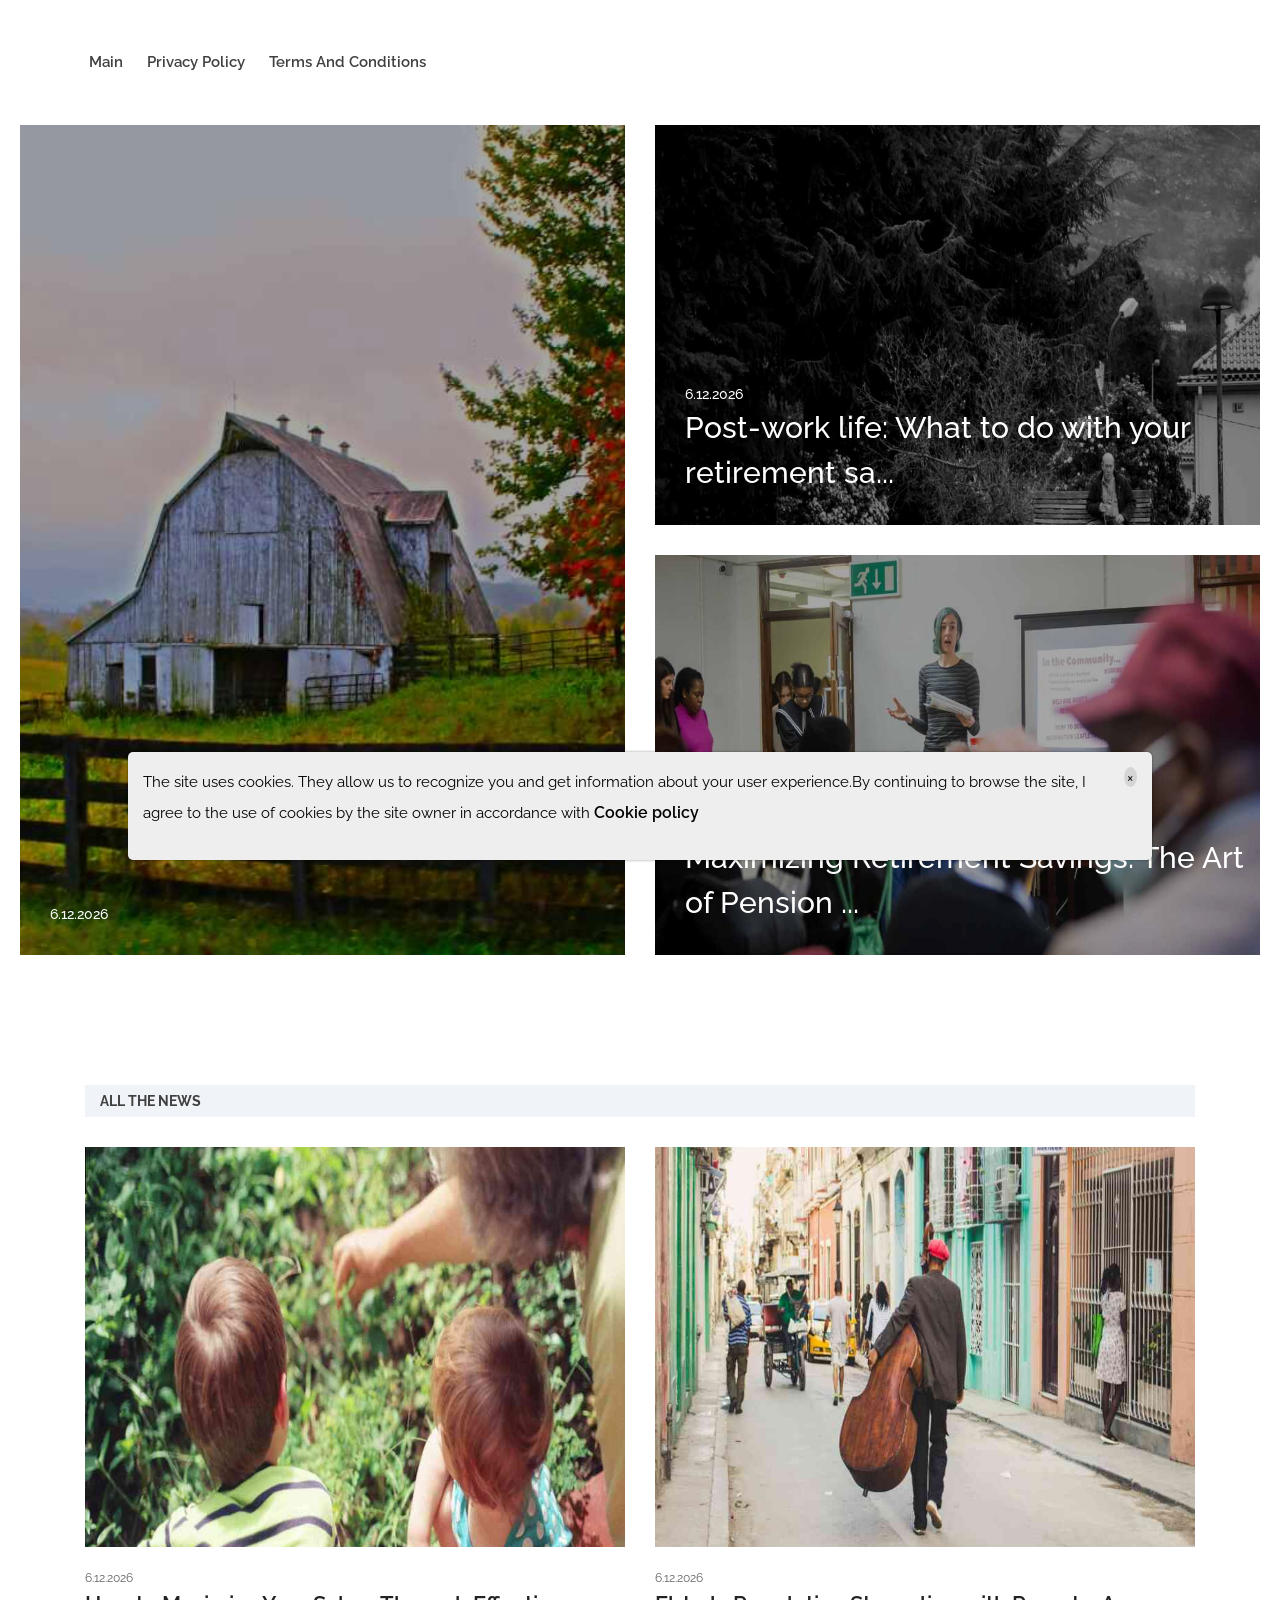
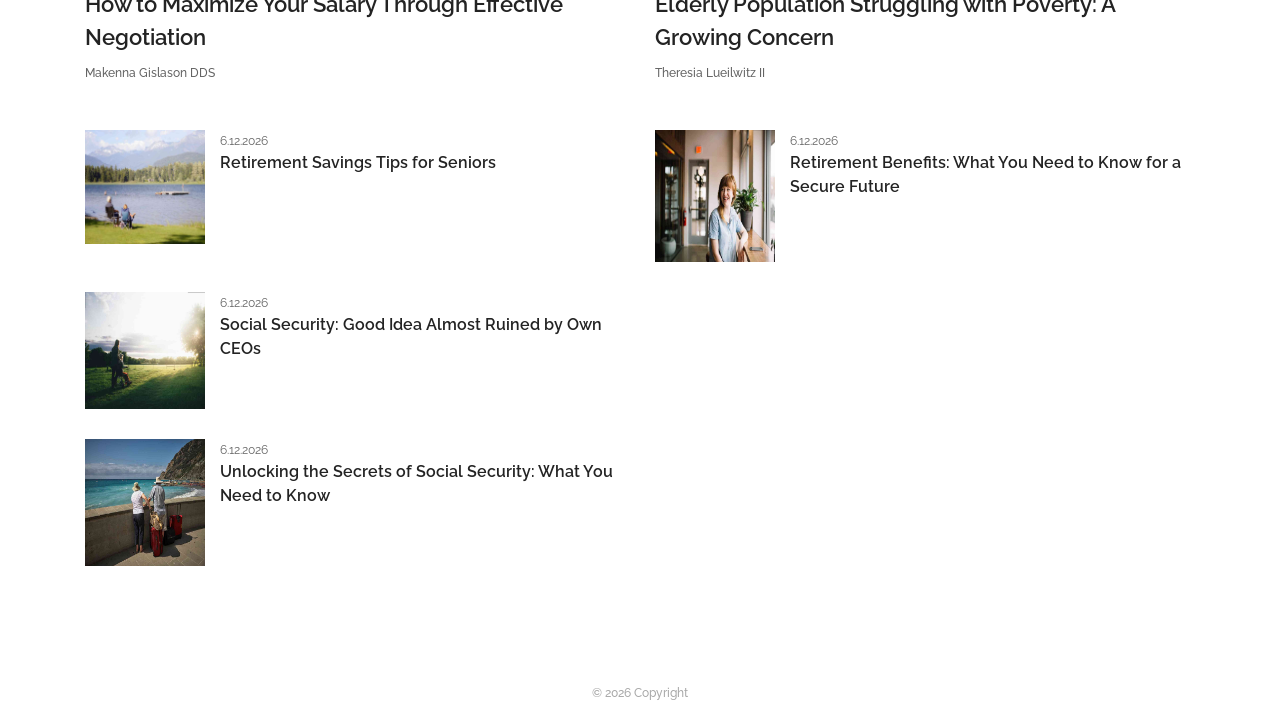
==== commit 444bc709: "fix navbar panel" ====
--- a/index.html
+++ b/index.html
@@ -29,7 +29,6 @@
             <!-- Menu -->
             <nav class="classy-navbar justify-content-between" id="newsboxNav">
               <!-- Nav brand -->
-              <a href="index.html" class="nav-brand">Funds</a>
 
               <div class="classy-navbar-toggler">
                 <span class="navbarToggler"><span></span><span></span><span></span></span>
